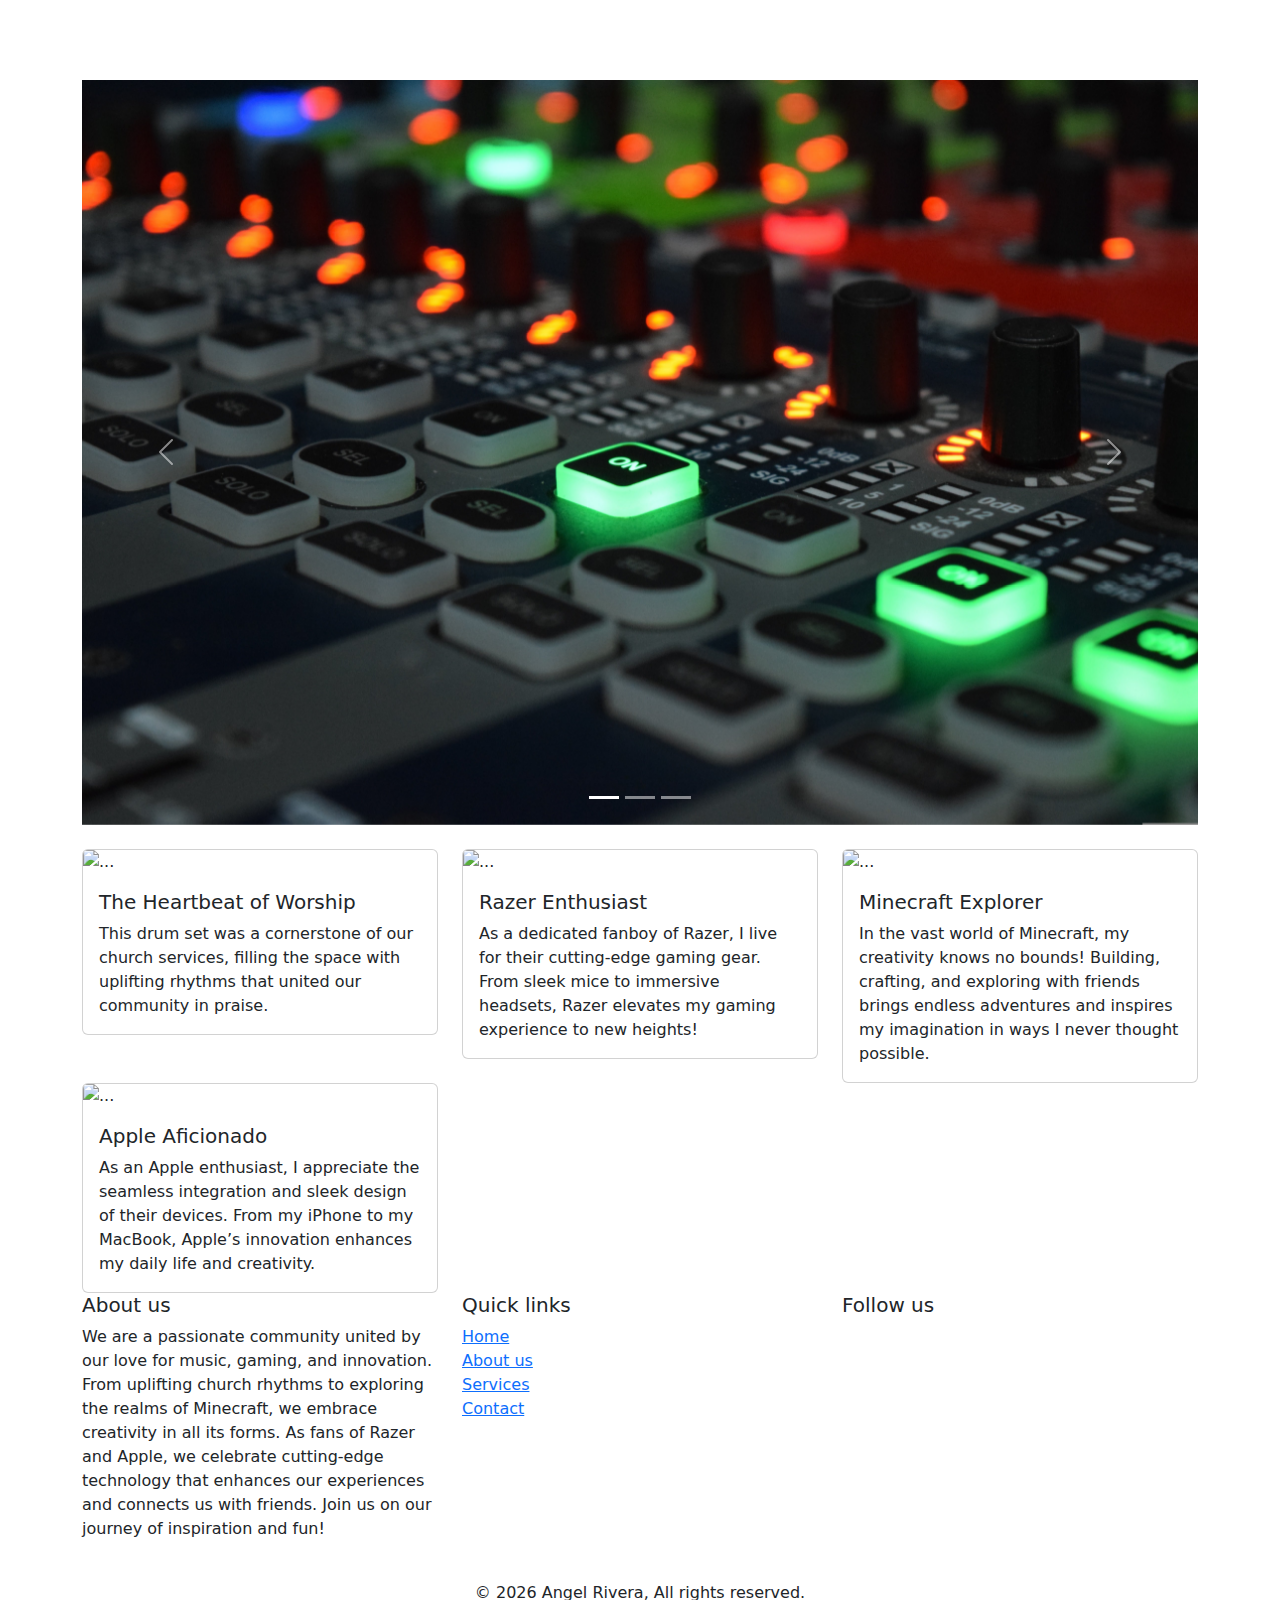
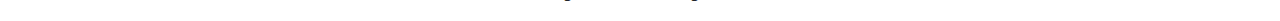
==== index.html @ e2a86bbc "first commit" ====
<!DOCTYPE html>
<html lang="en">
<head>
    <meta charset="UTF-8">
    <meta name="viewport" content="width=device-width, initial-scale=1.0">
    <link rel="stylesheet" href="css/style.css">
    <link href="https://cdn.jsdelivr.net/npm/bootstrap@5.3.3/dist/css/bootstrap.min.css" rel="stylesheet" integrity="sha384-QWTKZyjpPEjISv5WaRU9OFeRpok6YctnYmDr5pNlyT2bRjXh0JMhjY6hW+ALEwIH" crossorigin="anonymous">
    <link rel="stylesheet" href="https://cdnjs.cloudflare.com/ajax/libs/font-awesome/6.6.0/css/all.min.css" integrity="sha512-Kc323vGBEqzTmouAECnVceyQqyqdsSiqLQISBL29aUW4U/M7pSPA/gEUZQqv1cwx4OnYxTxve5UMg5GT6L4JJg==" crossorigin="anonymous" referrerpolicy="no-referrer" />
    <title>Responsive Menu</title>
</head>
<body>
    <nav class="navbar navbar-expand-lg navbar-dark">
        <div class="container">
            <a class="navbar-brand" href="#"><i class="fa-solid fa-globe"></i>TI31BIS DSM</a>
            <button class="navbar-toggler" type="button" data-bs-toggle="collapse" data-bs-target="#navbarNav" aria-controls="navbarNav" aria-expanded="false" aria-label="Toggle navigation">
                <span class="navbar-toggler-icon"></span>
            </button>
            <div class="collapse navbar-collapse" id="navbarNav">
                <ul class="navbar-nav ms-auto">
                    <li class="nav-item">
                        <a class="nav-link" href="#"><i class="fa-solid fa-house"></i>Home</a>
                    </li>
                    <li class="nav-item">
                        <a class="nav-link" href="#"><i class="fa-solid fa-circle-info"></i>About us</a>
                    </li>
                    <li class="nav-item">
                        <a class="nav-link" href="#"><i class="fa-solid fa-gear"></i>Services</a>
                    </li>
                    <li class="nav-item">
                        <a class="nav-link" href="#"><i class="fa-solid fa-envelope"></i>Contact</a>
                    </li>
                </ul>
            </div>
        </div>
    </nav>

    <div class="container mt-4">
        <div class="row">
            <div class="col-12">
                <div id="carouselExampleIndicators" class="carousel slide" data-bs-ride="carousel">
                    <div class="carousel-indicators">
                        <button type="button" data-bs-target="#carouselExampleIndicators" data-bs-slide-to="0" class="active" aria-current="true" aria-label="Slide 1"></button>
                        <button type="button" data-bs-target="#carouselExampleIndicators" data-bs-slide-to="1" aria-label="Slide 2"></button>
                        <button type="button" data-bs-target="#carouselExampleIndicators" data-bs-slide-to="2" aria-label="Slide 3"></button>
                    </div>
                    <div class="carousel-inner">
                        <div class="carousel-item active">
                            <img src="IMG/img1.jpg" class="d-block w-100" alt="...">
                        </div>
                        <div class="carousel-item">
                            <img src="IMG/img2.jpg" class="d-block w-100" alt="...">
                        </div>
                        <div class="carousel-item">
                            <img src="IMG/img3.jpg" class="d-block w-100" alt="...">
                        </div>
                    </div>
                    <button class="carousel-control-prev" type="button" data-bs-target="#carouselExampleIndicators" data-bs-slide="prev">
                        <span class="carousel-control-prev-icon" aria-hidden="true"></span>
                        <span class="visually-hidden">Previous</span>
                    </button>
                    <button class="carousel-control-next" type="button" data-bs-target="#carouselExampleIndicators" data-bs-slide="next">
                        <span class="carousel-control-next-icon" aria-hidden="true"></span>
                        <span class="visually-hidden">Next</span>
                    </button>
                </div>
            </div>
        </div>

        <div class="row mt-4">
            <div class="col-md-4">
                <div class="card">
                    <img src="https://cdnbatera.bateraclube.com.br/files/122/PROD_140403135546.JPG" class="card-img-top" alt="...">
                    <div class="card-body">
                        <h5 class="card-title">The Heartbeat of Worship</h5>
                        <p class="card-text">This drum set was a cornerstone of our church services, filling the space with uplifting rhythms that united our community in praise.

                        </p>
                    </div>
                </div>
            </div>
            <div class="col-md-4">
                <div class="card">
                    <img src="https://www.guiltybit.com/wp-content/uploads/2022/06/Chroma-Studio-Photo.webp" class="card-img-top" alt="...">
                    <div class="card-body">
                        <h5 class="card-title">Razer Enthusiast
                        </h5>
                        <p class="card-text">As a dedicated fanboy of Razer, I live for their cutting-edge gaming gear. From sleek mice to immersive headsets, Razer elevates my gaming experience to new heights!
                        </p>
                    </div>
                </div>
            </div>

            <div class="col-md-4">
                <div class="card">
                    <img src="https://th.bing.com/th/id/OIP.iJz_a1UwXzvlQaAX3vpRAgHaFL?w=800&h=560&rs=1&pid=ImgDetMain" class="card-img-top" alt="...">
                    <div class="card-body">
                        <h5 class="card-title">Minecraft Explorer</h5>
                        <p class="card-text">In the vast world of Minecraft, my creativity knows no bounds! Building, crafting, and exploring with friends brings endless adventures and inspires my imagination in ways I never thought possible.
                        </p>
                    </div>
                </div>
            </div>

            <div class="col-md-4">
                <div class="card">
                    <img src="https://media.licdn.com/dms/image/D4E12AQFIkW-ZpKREpQ/article-cover_image-shrink_720_1280/0/1685413486432?e=2147483647&v=beta&t=1a_rKAGeG5EzhbSFr-mDXfbk9EJRqt86CfsxGnjiPdU" class="card-img-top" alt="...">
                    <div class="card-body">
                        <h5 class="card-title">Apple Aficionado</h5>
                        <p class="card-text">As an Apple enthusiast, I appreciate the seamless integration and sleek design of their devices. From my iPhone to my MacBook, Apple’s innovation enhances my daily life and creativity.</p>
                    </div>
                </div>
            </div>
        </div>
    </div>

    <footer class="footer mt-auto">
        <div class="container">
            <div class="row">
                <div class="col-md-4 mb-4">
                    <h5>About us</h5>
                    <p>We are a passionate community united by our love for music, gaming, and innovation. From uplifting church rhythms to exploring the realms of Minecraft, we embrace creativity in all its forms. As fans of Razer and Apple, we celebrate cutting-edge technology that enhances our experiences and connects us with friends. Join us on our journey of inspiration and fun!
                    </p>
                </div>
                <div class="col-md-4 mb-4">
                    <h5>Quick links</h5>
                    <ul class="list-unstyled footer-links">
                        <li><a href="#">Home</a></li>
                        <li><a href="#">About us</a></li>
                        <li><a href="#">Services</a></li>
                        <li><a href="#">Contact</a></li>
                    </ul>
                </div>
                <div class="col-md-4">
                    <h5>Follow us</h5>
                    <div class="social-icons">
                        <a href="#" class="social-icon"><i class="fab fa-facebook"></i></a>
                        <a href="#" class="social-icon"><i class="fab fa-twitter"></i></a>
                        <a href="#" class="social-icon"><i class="fab fa-instagram"></i></a>
                        <a href="#" class="social-icon"><i class="fab fa-linkedin"></i></a>
                    </div>
                </div>
            </div>
        </div>
        <div class="copyright">
            <div class="container">
                <div class="row">
                    <div class="col-md-12 text-center">
                        <p>&copy; <span id="year"></span> Angel Rivera, All rights reserved.</p>
                    </div>
                </div>
            </div>
        </div>
    </footer>

    <script src="https://cdn.jsdelivr.net/npm/bootstrap@5.3.3/dist/js/bootstrap.bundle.min.js" integrity="sha384-YvpcrYf0tY3lHB60NNkmXc5s9fDVZLESaAA55NDzOxhy9GkcIdslK1eN7N6jIeHz" crossorigin="anonymous"></script>
    <script src="js/script.js"></script>
    <script>
        document.getElementById('year').textContent = new Date().getFullYear();
    </script>
</body>
</html>
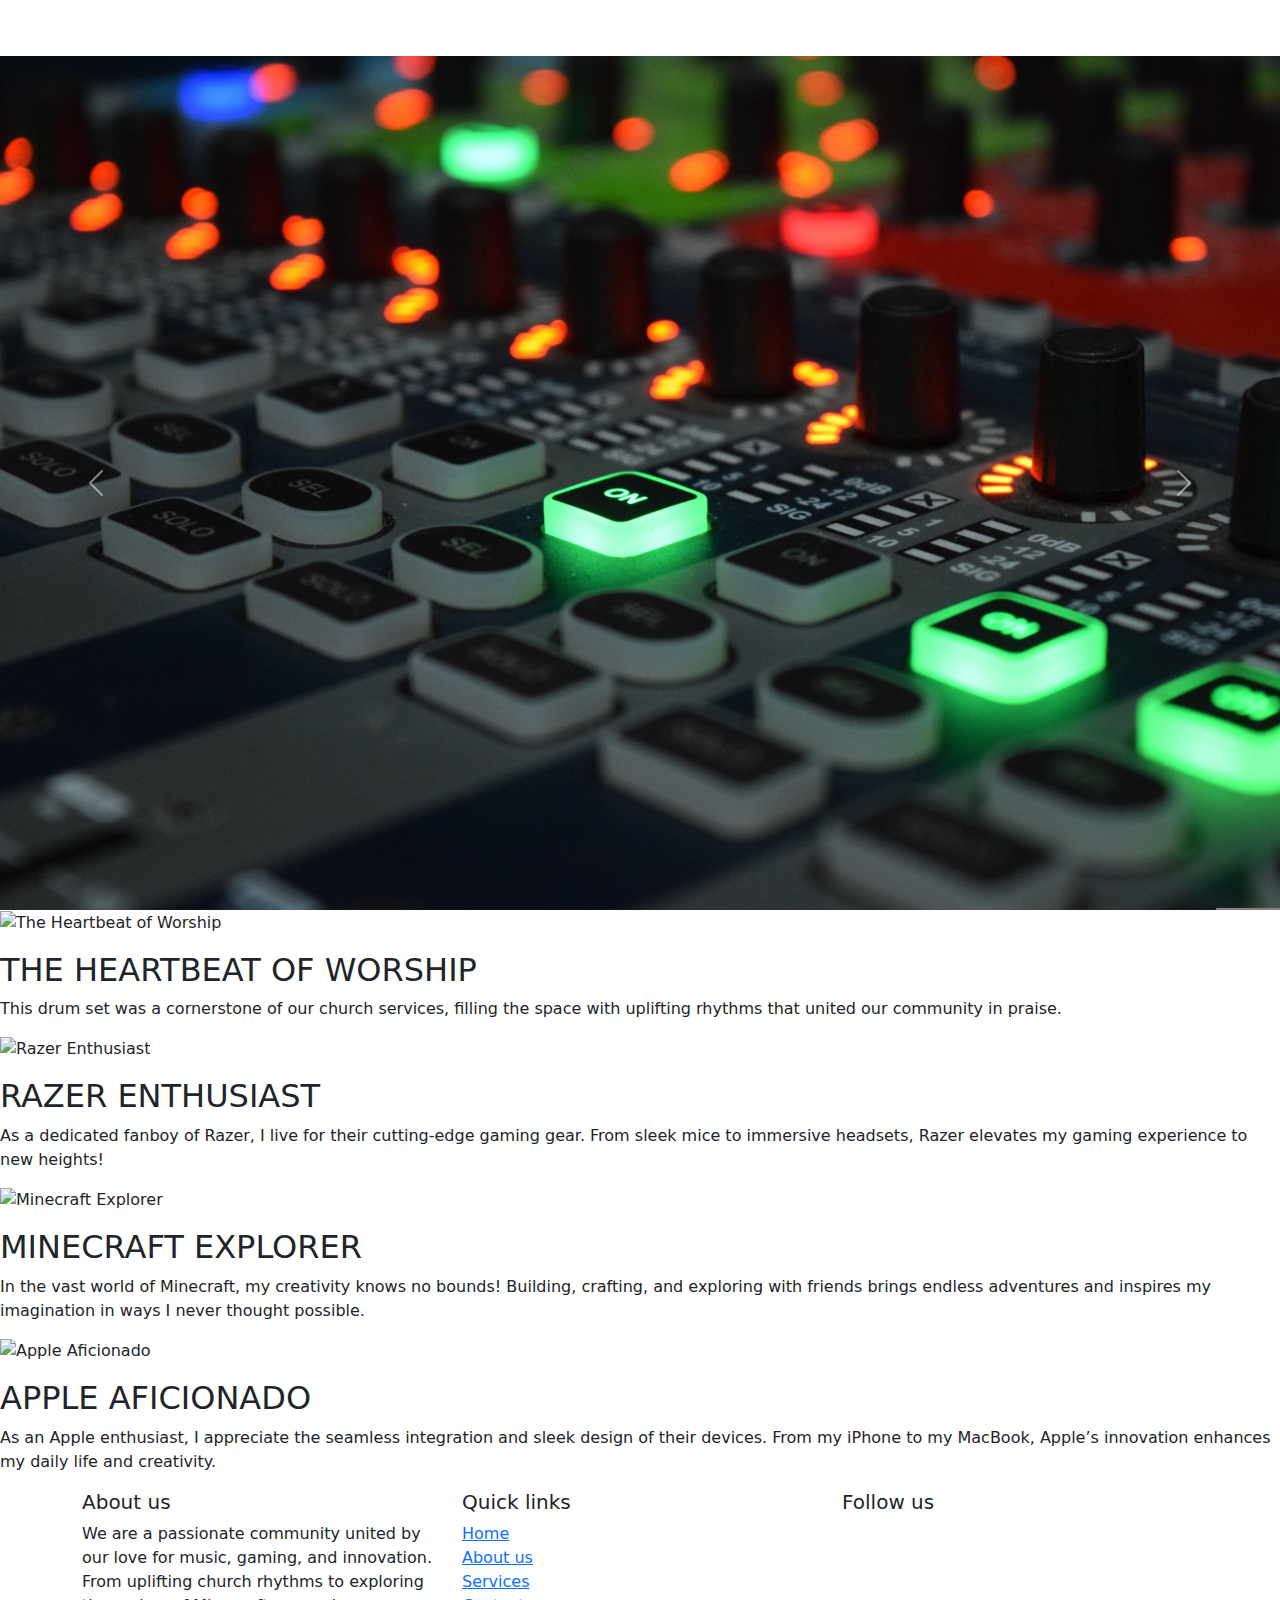
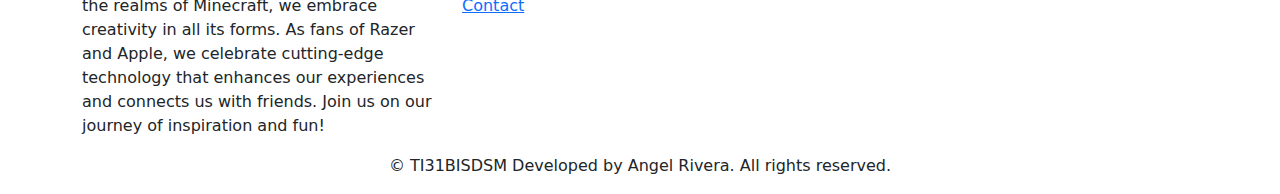
==== commit f995ddb4: "Cambio a Examen 2" ====
--- a/index.html
+++ b/index.html
@@ -1,114 +1,109 @@
 <!DOCTYPE html>
 <html lang="en">
+
 <head>
     <meta charset="UTF-8">
     <meta name="viewport" content="width=device-width, initial-scale=1.0">
-    <link rel="stylesheet" href="css/style.css">
     <link href="https://cdn.jsdelivr.net/npm/bootstrap@5.3.3/dist/css/bootstrap.min.css" rel="stylesheet" integrity="sha384-QWTKZyjpPEjISv5WaRU9OFeRpok6YctnYmDr5pNlyT2bRjXh0JMhjY6hW+ALEwIH" crossorigin="anonymous">
     <link rel="stylesheet" href="https://cdnjs.cloudflare.com/ajax/libs/font-awesome/6.6.0/css/all.min.css" integrity="sha512-Kc323vGBEqzTmouAECnVceyQqyqdsSiqLQISBL29aUW4U/M7pSPA/gEUZQqv1cwx4OnYxTxve5UMg5GT6L4JJg==" crossorigin="anonymous" referrerpolicy="no-referrer" />
-    <title>Responsive Menu</title>
+    <title>Examen</title>
+    <link rel="stylesheet" href="css/style.css">
 </head>
+
 <body>
     <nav class="navbar navbar-expand-lg navbar-dark">
         <div class="container">
-            <a class="navbar-brand" href="#"><i class="fa-solid fa-globe"></i>TI31BIS DSM</a>
+            <a class="navbar-brand" href="index.html"><i class="fa-solid fa-globe"></i>AnGuiRiNo17</a>
             <button class="navbar-toggler" type="button" data-bs-toggle="collapse" data-bs-target="#navbarNav" aria-controls="navbarNav" aria-expanded="false" aria-label="Toggle navigation">
                 <span class="navbar-toggler-icon"></span>
             </button>
             <div class="collapse navbar-collapse" id="navbarNav">
                 <ul class="navbar-nav ms-auto">
                     <li class="nav-item">
-                        <a class="nav-link" href="#"><i class="fa-solid fa-house"></i>Home</a>
+                        <a href="index.html" class="nav-link"><i class="fa-solid fa-house"></i>Home</a>
                     </li>
                     <li class="nav-item">
-                        <a class="nav-link" href="#"><i class="fa-solid fa-circle-info"></i>About us</a>
+                        <a href="#" class="nav-link"><i class="fa-solid fa-circle-info"></i>About us</a>
                     </li>
                     <li class="nav-item">
-                        <a class="nav-link" href="#"><i class="fa-solid fa-gear"></i>Services</a>
+                        <a href="#" class="nav-link"><i class="fa-solid fa-gear"></i>Services</a>
                     </li>
                     <li class="nav-item">
-                        <a class="nav-link" href="#"><i class="fa-solid fa-envelope"></i>Contact</a>
+                        <a href="contact.html" class="nav-link"><i class="fa-solid fa-envelope"></i>Contact</a>
                     </li>
                 </ul>
             </div>
         </div>
     </nav>
 
-    <div class="container mt-4">
-        <div class="row">
-            <div class="col-12">
-                <div id="carouselExampleIndicators" class="carousel slide" data-bs-ride="carousel">
-                    <div class="carousel-indicators">
-                        <button type="button" data-bs-target="#carouselExampleIndicators" data-bs-slide-to="0" class="active" aria-current="true" aria-label="Slide 1"></button>
-                        <button type="button" data-bs-target="#carouselExampleIndicators" data-bs-slide-to="1" aria-label="Slide 2"></button>
-                        <button type="button" data-bs-target="#carouselExampleIndicators" data-bs-slide-to="2" aria-label="Slide 3"></button>
-                    </div>
-                    <div class="carousel-inner">
-                        <div class="carousel-item active">
-                            <img src="IMG/img1.jpg" class="d-block w-100" alt="...">
-                        </div>
-                        <div class="carousel-item">
-                            <img src="IMG/img2.jpg" class="d-block w-100" alt="...">
-                        </div>
-                        <div class="carousel-item">
-                            <img src="IMG/img3.jpg" class="d-block w-100" alt="...">
-                        </div>
-                    </div>
-                    <button class="carousel-control-prev" type="button" data-bs-target="#carouselExampleIndicators" data-bs-slide="prev">
-                        <span class="carousel-control-prev-icon" aria-hidden="true"></span>
-                        <span class="visually-hidden">Previous</span>
-                    </button>
-                    <button class="carousel-control-next" type="button" data-bs-target="#carouselExampleIndicators" data-bs-slide="next">
-                        <span class="carousel-control-next-icon" aria-hidden="true"></span>
-                        <span class="visually-hidden">Next</span>
-                    </button>
-                </div>
+    <div id="fullWidthSlider" class="carousel slide" data-bs-ride="carousel">
+        <div class="carousel-inner">
+            <div class="carousel-item active">
+                <img src="IMG/img1.jpg" class="d-block w-100" alt="Slide 1">
+            </div>
+            <div class="carousel-item">
+                <img src="IMG/img2.jpg" class="d-block w-100" alt="Slide 2">
+            </div>
+            <div class="carousel-item">
+                <img src="IMG/img3.jpg" class="d-block w-100" alt="Slide 3">
             </div>
         </div>
+        <button class="carousel-control-prev" type="button" data-bs-target="#fullWidthSlider" data-bs-slide="prev">
+            <span class="carousel-control-prev-icon" aria-hidden="true"></span>
+            <span class="visually-hidden">Previous</span>
+        </button>
+        <button class="carousel-control-next" type="button" data-bs-target="#fullWidthSlider" data-bs-slide="next">
+            <span class="carousel-control-next-icon" aria-hidden="true"></span>
+            <span class="visually-hidden">Next</span>
+        </button>
+    </div>
 
-        <div class="row mt-4">
-            <div class="col-md-4">
-                <div class="card">
-                    <img src="https://cdnbatera.bateraclube.com.br/files/122/PROD_140403135546.JPG" class="card-img-top" alt="...">
-                    <div class="card-body">
-                        <h5 class="card-title">The Heartbeat of Worship</h5>
-                        <p class="card-text">This drum set was a cornerstone of our church services, filling the space with uplifting rhythms that united our community in praise.
-
+    <div class="background">
+        <div>
+            <div class="articles">
+                <article>
+                    <figure>
+                        <img src="https://cdnbatera.bateraclube.com.br/files/122/PROD_140403135546.JPG" alt="The Heartbeat of Worship">
+                    </figure>
+                    <div class="article-preview">
+                        <h2>THE HEARTBEAT OF WORSHIP</h2>
+                        <p>This drum set was a cornerstone of our church services, filling the space with uplifting rhythms that united our community in praise.
                         </p>
                     </div>
-                </div>
-            </div>
-            <div class="col-md-4">
-                <div class="card">
-                    <img src="https://www.guiltybit.com/wp-content/uploads/2022/06/Chroma-Studio-Photo.webp" class="card-img-top" alt="...">
-                    <div class="card-body">
-                        <h5 class="card-title">Razer Enthusiast
-                        </h5>
-                        <p class="card-text">As a dedicated fanboy of Razer, I live for their cutting-edge gaming gear. From sleek mice to immersive headsets, Razer elevates my gaming experience to new heights!
+                </article>
+
+                <article>
+                    <figure>
+                        <img src="https://www.guiltybit.com/wp-content/uploads/2022/06/Chroma-Studio-Photo.webp" alt="Razer Enthusiast">
+                    </figure>
+                    <div class="article-preview">
+                        <h2>RAZER ENTHUSIAST</h2>
+                        <p>As a dedicated fanboy of Razer, I live for their cutting-edge gaming gear. From sleek mice to immersive headsets, Razer elevates my gaming experience to new heights!
                         </p>
                     </div>
-                </div>
-            </div>
+                </article>
 
-            <div class="col-md-4">
-                <div class="card">
-                    <img src="https://th.bing.com/th/id/OIP.iJz_a1UwXzvlQaAX3vpRAgHaFL?w=800&h=560&rs=1&pid=ImgDetMain" class="card-img-top" alt="...">
-                    <div class="card-body">
-                        <h5 class="card-title">Minecraft Explorer</h5>
-                        <p class="card-text">In the vast world of Minecraft, my creativity knows no bounds! Building, crafting, and exploring with friends brings endless adventures and inspires my imagination in ways I never thought possible.
+                <article>
+                    <figure>
+                        <img src="https://th.bing.com/th/id/OIP.iJz_a1UwXzvlQaAX3vpRAgHaFL?w=800&h=560&rs=1&pid=ImgDetMain" alt="Minecraft Explorer">
+                    </figure>
+                    <div class="article-preview">
+                        <h2>MINECRAFT EXPLORER</h2>
+                        <p>In the vast world of Minecraft, my creativity knows no bounds! Building, crafting, and exploring with friends brings endless adventures and inspires my imagination in ways I never thought possible.
                         </p>
                     </div>
-                </div>
-            </div>
+                </article>
 
-            <div class="col-md-4">
-                <div class="card">
-                    <img src="https://media.licdn.com/dms/image/D4E12AQFIkW-ZpKREpQ/article-cover_image-shrink_720_1280/0/1685413486432?e=2147483647&v=beta&t=1a_rKAGeG5EzhbSFr-mDXfbk9EJRqt86CfsxGnjiPdU" class="card-img-top" alt="...">
-                    <div class="card-body">
-                        <h5 class="card-title">Apple Aficionado</h5>
-                        <p class="card-text">As an Apple enthusiast, I appreciate the seamless integration and sleek design of their devices. From my iPhone to my MacBook, Apple’s innovation enhances my daily life and creativity.</p>
+                <article>
+                    <figure>
+                        <img src="https://media.licdn.com/dms/image/D4E12AQFIkW-ZpKREpQ/article-cover_image-shrink_720_1280/0/1685413486432?e=2147483647&v=beta&t=1a_rKAGeG5EzhbSFr-mDXfbk9EJRqt86CfsxGnjiPdU" alt="Apple Aficionado">
+                    </figure>
+                    <div class="article-preview">
+                        <h2>APPLE AFICIONADO</h2>
+                        <p>As an Apple enthusiast, I appreciate the seamless integration and sleek design of their devices. From my iPhone to my MacBook, Apple’s innovation enhances my daily life and creativity.
+                        </p>
                     </div>
-                </div>
+                </article>
             </div>
         </div>
     </div>
@@ -116,27 +111,27 @@
     <footer class="footer mt-auto">
         <div class="container">
             <div class="row">
-                <div class="col-md-4 mb-4">
+                <div class="col-md-4 mb-4 mb-md-0">
                     <h5>About us</h5>
                     <p>We are a passionate community united by our love for music, gaming, and innovation. From uplifting church rhythms to exploring the realms of Minecraft, we embrace creativity in all its forms. As fans of Razer and Apple, we celebrate cutting-edge technology that enhances our experiences and connects us with friends. Join us on our journey of inspiration and fun!
                     </p>
                 </div>
-                <div class="col-md-4 mb-4">
+                <div class="col-md-4 mb-4 mb-md-0">
                     <h5>Quick links</h5>
                     <ul class="list-unstyled footer-links">
-                        <li><a href="#">Home</a></li>
+                        <li><a href="index.html">Home</a></li>
                         <li><a href="#">About us</a></li>
                         <li><a href="#">Services</a></li>
-                        <li><a href="#">Contact</a></li>
+                        <li><a href="form.html">Contact</a></li>
                     </ul>
                 </div>
                 <div class="col-md-4">
                     <h5>Follow us</h5>
                     <div class="social-icons">
-                        <a href="#" class="social-icon"><i class="fab fa-facebook"></i></a>
+                        <a href="#" class="social-icon"><i class="fab fa-facebook-f"></i></a>
                         <a href="#" class="social-icon"><i class="fab fa-twitter"></i></a>
                         <a href="#" class="social-icon"><i class="fab fa-instagram"></i></a>
-                        <a href="#" class="social-icon"><i class="fab fa-linkedin"></i></a>
+                        <a href="#" class="social-icon"><i class="fab fa-linkedin-in"></i></a>
                     </div>
                 </div>
             </div>
@@ -145,7 +140,7 @@
             <div class="container">
                 <div class="row">
                     <div class="col-md-12 text-center">
-                        <p>&copy; <span id="year"></span> Angel Rivera, All rights reserved.</p>
+                        <p>&copy; <span id="year"></span> TI31BISDSM Developed by Angel Rivera. All rights reserved.</p>
                     </div>
                 </div>
             </div>
@@ -154,8 +149,6 @@
 
     <script src="https://cdn.jsdelivr.net/npm/bootstrap@5.3.3/dist/js/bootstrap.bundle.min.js" integrity="sha384-YvpcrYf0tY3lHB60NNkmXc5s9fDVZLESaAA55NDzOxhy9GkcIdslK1eN7N6jIeHz" crossorigin="anonymous"></script>
     <script src="js/script.js"></script>
-    <script>
-        document.getElementById('year').textContent = new Date().getFullYear();
-    </script>
 </body>
+
 </html>
